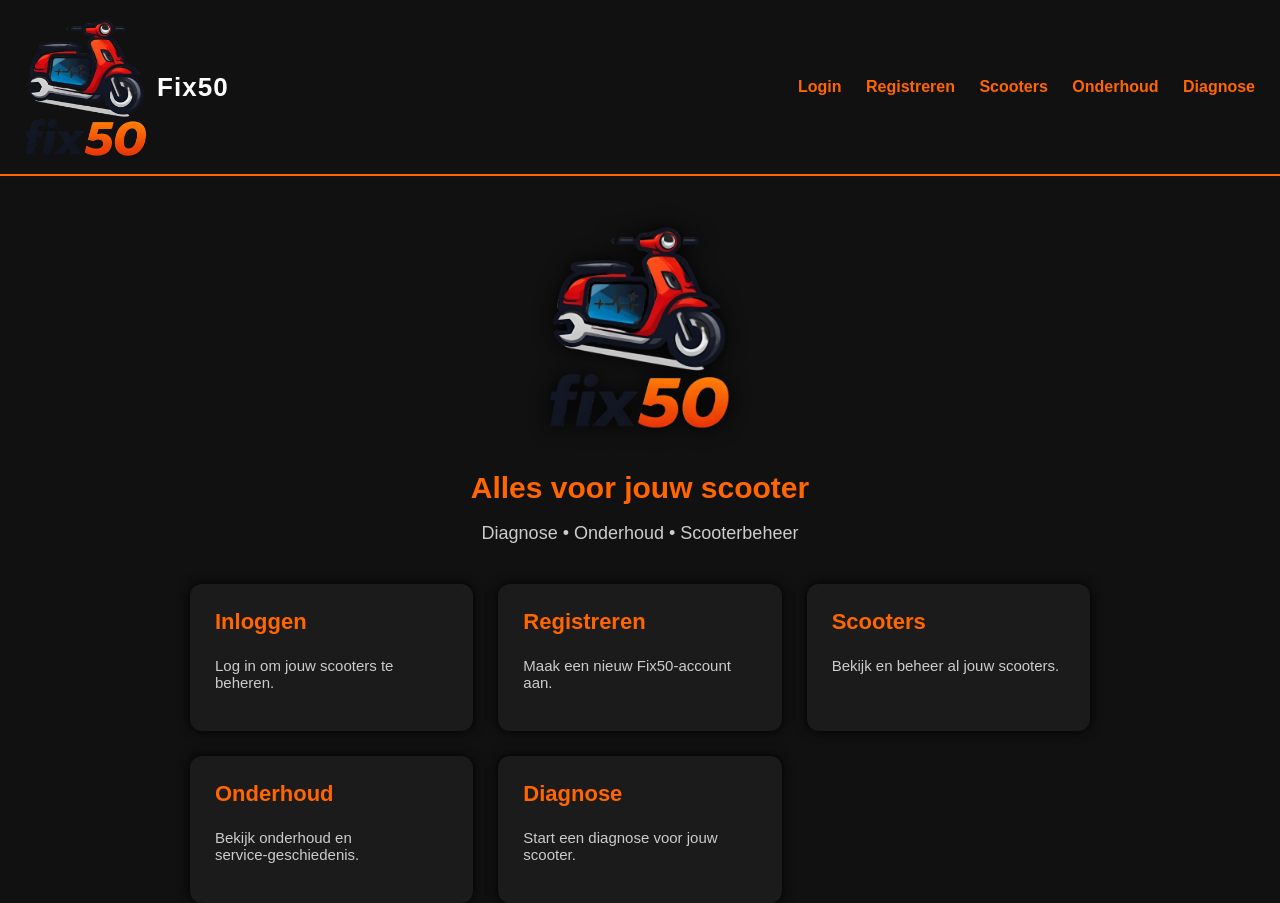
==== index.html @ af908d5d "Replace header with a new structured header" ====
<!DOCTYPE html>
<html lang="nl">
<head>
    <meta charset="UTF-8">
    <title>Fix50 – Home</title>
    <link rel="stylesheet" href="style.css">
</head>

<body>

<!-- NIEUWE STRAKKE HEADER -->
<header class="topbar">
    <a href="index.html" class="logo-container">
        <img src="logo.png" alt="Fix50 logo" class="logo">
        <span class="logo-text">Fix50</span>
    </a>

    <nav class="nav-links">
        <a href="login.html">Login</a>
        <a href="register.html">Registreren</a>
        <a href="scooter.html">Scooters</a>
        <a href="onderhoud.html">Onderhoud</a>
        <a href="diagnose.html">Diagnose</a>
    </nav>
</header>

<section class="home-center">

    <img src="logo.png" class="home-logo" alt="Fix50 Logo">

    <h2 class="home-title">Alles voor jouw scooter</h2>
    <p class="home-subtitle">Diagnose • Onderhoud • Scooterbeheer</p>

    <div class="home-grid">

        <div class="home-card" onclick="window.location.href='login.html'">
            <h3>Inloggen</h3>
            <p>Log in om jouw scooters te beheren.</p>
        </div>

        <div class="home-card" onclick="window.location.href='register.html'">
            <h3>Registreren</h3>
            <p>Maak een nieuw Fix50‑account aan.</p>
        </div>

        <div class="home-card" onclick="window.location.href='scooter.html'">
            <h3>Scooters</h3>
            <p>Bekijk en beheer al jouw scooters.</p>
        </div>

        <div class="home-card" onclick="window.location.href='onderhoud.html'">
            <h3>Onderhoud</h3>
            <p>Bekijk onderhoud en service‑geschiedenis.</p>
        </div>

        <div class="home-card" onclick="window.location.href='diagnose.html'">
            <h3>Diagnose</h3>
            <p>Start een diagnose voor jouw scooter.</p>
        </div>

    </div>

</section>

</body>
</html>
---- style.css ----
/* ------------------------------
   ALGEMENE STYLING
------------------------------ */

body {
    margin: 0;
    padding: 0;
    font-family: Arial, sans-serif;
    background: #111;
    color: white;
}


/* HEADER */
.topbar {
    display: flex;
    align-items: center;
    justify-content: space-between;
    background: #111;
    padding: 12px 25px;
    border-bottom: 2px solid #ff6600;
}

/* LOGO */
.logo-container {
    display: flex;
    align-items: center;
    gap: 10px;
    text-decoration: none;
}

.logo {
    height: 45px;
    width: auto;
    cursor: pointer;
}

.logo-text {
    font-size: 26px;
    font-weight: 700;
    color: white;
    letter-spacing: 1px;
}

/* NAVIGATIE */
.nav-links a {
    margin-left: 20px;
    color: #ff6600;
    font-weight: 600;
    text-decoration: none;
    transition: 0.2s;
}

.nav-links a:hover {
    color: white;
}

/* ------------------------------
   LOGIN / REGISTER
------------------------------ */

.form-container {
    width: 350px;
    margin: 80px auto;
    background: #1b1b1b;
    padding: 30px;
    border-radius: 10px;
    text-align: center;
    box-shadow: 0 0 10px #000;
}

.form-container h2 {
    margin-bottom: 20px;
    color: #ff6600;
}

.form-container input {
    width: 90%;
    padding: 12px;
    margin: 10px 0;
    border: none;
    border-radius: 6px;
    background: #333;
    color: white;
    font-size: 16px;
}

.form-container button {
    width: 95%;
    padding: 12px;
    margin-top: 10px;
    background: #ff6600;
    border: none;
    border-radius: 6px;
    color: white;
    font-size: 18px;
    cursor: pointer;
}

.form-container button:hover {
    background: #ff7f2a;
}

#message {
    margin-top: 15px;
    font-size: 16px;
    color: red;
}

/* ------------------------------
   ALGEMENE CARDS
------------------------------ */

.card {
    background: #1b1b1b;
    padding: 20px;
    margin: 15px auto;
    width: 90%;
    border-radius: 10px;
    box-shadow: 0 0 10px #000;
}

.card h3 {
    margin-top: 0;
    color: #ff6600;
}

/* ------------------------------
   PAGINA TITELS
------------------------------ */

.page-title {
    text-align: center;
    margin-top: 40px;
    font-size: 28px;
    color: #ff6600;
}

/* ------------------------------
   HOMEPAGE
------------------------------ */

.home-center {
    text-align: center;
    margin-top: 40px;
}

.home-logo {
    width: 180px;
    height: auto;
    margin-bottom: 20px;
    filter: drop-shadow(0 0 10px #000);
}

.home-title {
    font-size: 30px;
    color: #ff6600;
    margin: 10px 0 5px 0;
}

.home-subtitle {
    font-size: 18px;
    color: #ccc;
    margin-bottom: 40px;
}

.home-grid {
    display: grid;
    grid-template-columns: repeat(auto-fit, minmax(260px, 1fr));
    gap: 25px;
    width: 90%;
    max-width: 900px;
    margin: 0 auto;
}

.home-card {
    background: #1b1b1b;
    padding: 25px;
    border-radius: 12px;
    box-shadow: 0 0 12px #000;
    cursor: pointer;
    transition: 0.2s;
    text-align: left;
}

.home-card:hover {
    transform: translateY(-5px);
    background: #222;
}

.home-card h3 {
    margin-top: 0;
    color: #ff6600;
    font-size: 22px;
}

.home-card p {
    color: #ccc;
    font-size: 15px;
}

/* ------------------------------
   DIAGNOSE TITEL
------------------------------ */

.diag-title {
    text-align: center;
    font-size: 32px;
    margin-top: 40px;
    margin-bottom: 30px;
    color: #ff6600;
    text-shadow: 0 0 10px #000;
}

/* ------------------------------
   SYMPTOMEN GRID
------------------------------ */

.symptom-cards {
    width: 90%;
    max-width: 1100px;
    margin: 0 auto;
}

.symptom-grid {
    display: grid;
    grid-template-columns: repeat(auto-fit, minmax(260px, 1fr));
    gap: 25px;
    margin-bottom: 60px;
}

/* ------------------------------
   SYMPTOM KAARTEN
------------------------------ */

.symptom-card {
    background: #1b1b1b;
    padding: 25px;
    border-radius: 12px;
    box-shadow: 0 0 12px #000;
    cursor: pointer;
    transition: 0.2s;
}

.symptom-card:hover {
    transform: translateY(-5px);
    background: #222;
}

.symptom-card h3 {
    margin-top: 0;
    color: #ff6600;
    font-size: 22px;
}

.symptom-card p {
    color: #ccc;
    font-size: 15px;
}

/* ------------------------------
   DIAGNOSE WIZARD
------------------------------ */

#wizard {
    width: 90%;
    max-width: 700px;
    margin: 40px auto;
    background: #1b1b1b;
    padding: 25px;
    border-radius: 12px;
    box-shadow: 0 0 12px #000;
}

.hidden {
    display: none;
}

#wizard h2 {
    color: #ff6600;
    margin-top: 0;
}

#wizard button {
    width: 100%;
    padding: 12px;
    margin-top: 15px;
    background: #ff6600;
    border: none;
    border-radius: 6px;
    color: white;
    font-size: 18px;
    cursor: pointer;
}

#wizard button:hover {
    background: #ff7f2a;
}
.logo {
  height: 150px;      /* pas aan naar jouw logo-grootte */
  cursor: pointer;
}
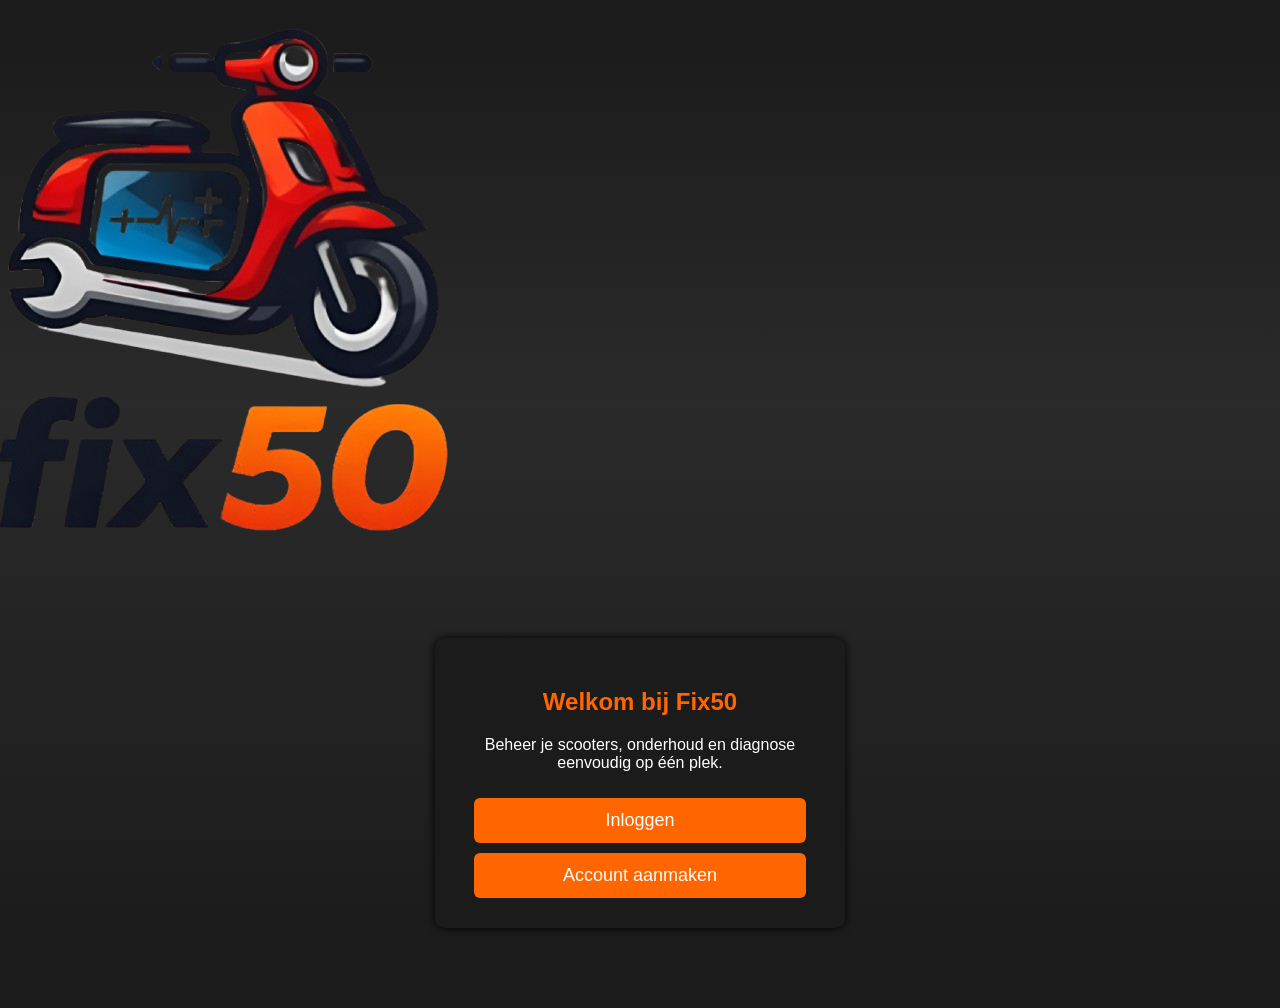
==== commit 619a4c40: "Update index.html" ====
--- a/index.html
+++ b/index.html
@@ -8,59 +8,18 @@
 
 <body>
 
-<!-- NIEUWE STRAKKE HEADER -->
-<header class="topbar">
-    <a href="index.html" class="logo-container">
-        <img src="logo.png" alt="Fix50 logo" class="logo">
-        <span class="logo-text">Fix50</span>
-    </a>
-
-    <nav class="nav-links">
-        <a href="login.html">Login</a>
-        <a href="register.html">Registreren</a>
-        <a href="scooter.html">Scooters</a>
-        <a href="onderhoud.html">Onderhoud</a>
-        <a href="diagnose.html">Diagnose</a>
-    </nav>
+<header>
+    <img src="logo.png" alt="Fix50 Logo">
 </header>
 
-<section class="home-center">
+<div class="form-container">
+    <h2>Welkom bij Fix50</h2>
 
-    <img src="logo.png" class="home-logo" alt="Fix50 Logo">
+    <p>Beheer je scooters, onderhoud en diagnose eenvoudig op één plek.</p>
 
-    <h2 class="home-title">Alles voor jouw scooter</h2>
-    <p class="home-subtitle">Diagnose • Onderhoud • Scooterbeheer</p>
-
-    <div class="home-grid">
-
-        <div class="home-card" onclick="window.location.href='login.html'">
-            <h3>Inloggen</h3>
-            <p>Log in om jouw scooters te beheren.</p>
-        </div>
-
-        <div class="home-card" onclick="window.location.href='register.html'">
-            <h3>Registreren</h3>
-            <p>Maak een nieuw Fix50‑account aan.</p>
-        </div>
-
-        <div class="home-card" onclick="window.location.href='scooter.html'">
-            <h3>Scooters</h3>
-            <p>Bekijk en beheer al jouw scooters.</p>
-        </div>
-
-        <div class="home-card" onclick="window.location.href='onderhoud.html'">
-            <h3>Onderhoud</h3>
-            <p>Bekijk onderhoud en service‑geschiedenis.</p>
-        </div>
-
-        <div class="home-card" onclick="window.location.href='diagnose.html'">
-            <h3>Diagnose</h3>
-            <p>Start een diagnose voor jouw scooter.</p>
-        </div>
-
-    </div>
-
-</section>
+    <button onclick="location.href='login.html'">Inloggen</button>
+    <button onclick="location.href='register.html'">Account aanmaken</button>
+</div>
 
 </body>
 </html>
--- a/style.css
+++ b/style.css
@@ -1,17 +1,27 @@
 /* ------------------------------
    ALGEMENE STYLING
 ------------------------------ */
-
 body {
     margin: 0;
     padding: 0;
     font-family: Arial, sans-serif;
-    background: #111;
-    color: white;
-}
-
-
-/* HEADER */
+
+    /* Nieuwe achtergrond */
+    background: linear-gradient(
+        180deg,
+        #1a1a1a 0%,
+        #2a2a2a 40%,
+        #1a1a1a 100%
+    );
+
+    color: white;
+}
+
+
+/* ------------------------------
+   HEADER
+------------------------------ */
+
 .topbar {
     display: flex;
     align-items: center;
@@ -21,7 +31,6 @@
     border-bottom: 2px solid #ff6600;
 }
 
-/* LOGO */
 .logo-container {
     display: flex;
     align-items: center;
@@ -30,7 +39,7 @@
 }
 
 .logo {
-    height: 45px;
+    height: 55px;      /* PERFECTE GROOTTE VOOR HEADER */
     width: auto;
     cursor: pointer;
 }
@@ -42,7 +51,6 @@
     letter-spacing: 1px;
 }
 
-/* NAVIGATIE */
 .nav-links a {
     margin-left: 20px;
     color: #ff6600;
@@ -54,6 +62,7 @@
 .nav-links a:hover {
     color: white;
 }
+
 
 /* ------------------------------
    LOGIN / REGISTER
@@ -107,6 +116,7 @@
     color: red;
 }
 
+
 /* ------------------------------
    ALGEMENE CARDS
 ------------------------------ */
@@ -125,6 +135,7 @@
     color: #ff6600;
 }
 
+
 /* ------------------------------
    PAGINA TITELS
 ------------------------------ */
@@ -136,6 +147,7 @@
     color: #ff6600;
 }
 
+
 /* ------------------------------
    HOMEPAGE
 ------------------------------ */
@@ -146,10 +158,15 @@
 }
 
 .home-logo {
-    width: 180px;
+    width: 220px;
     height: auto;
-    margin-bottom: 20px;
-    filter: drop-shadow(0 0 10px #000);
+    margin-bottom: 25px;
+
+    /* Premium glow + lichte boost */
+    filter:
+        drop-shadow(0 0 25px rgba(255, 102, 0, 0.35))
+        brightness(1.25)
+        contrast(1.1);
 }
 
 .home-title {
@@ -199,6 +216,7 @@
     font-size: 15px;
 }
 
+
 /* ------------------------------
    DIAGNOSE TITEL
 ------------------------------ */
@@ -211,6 +229,7 @@
     color: #ff6600;
     text-shadow: 0 0 10px #000;
 }
+
 
 /* ------------------------------
    SYMPTOMEN GRID
@@ -229,6 +248,7 @@
     margin-bottom: 60px;
 }
 
+
 /* ------------------------------
    SYMPTOM KAARTEN
 ------------------------------ */
@@ -257,6 +277,7 @@
     color: #ccc;
     font-size: 15px;
 }
+
 
 /* ------------------------------
    DIAGNOSE WIZARD
@@ -294,9 +315,19 @@
 }
 
 #wizard button:hover {
+
+.home-center {
+    text-align: center;
+    margin-top: 60px;
+    padding: 40px 0;
+    background: radial-gradient(circle at center, #222 0%, #111 70%);
+    border-radius: 20px;
+    width: 90%;
+    max-width: 900px;
+    margin-left: auto;
+    margin-right: auto;
+    box-shadow: 0 0 40px rgba(0,0,0,0.6);
+}
+
     background: #ff7f2a;
 }
-.logo {
-  height: 150px;      /* pas aan naar jouw logo-grootte */
-  cursor: pointer;
-}
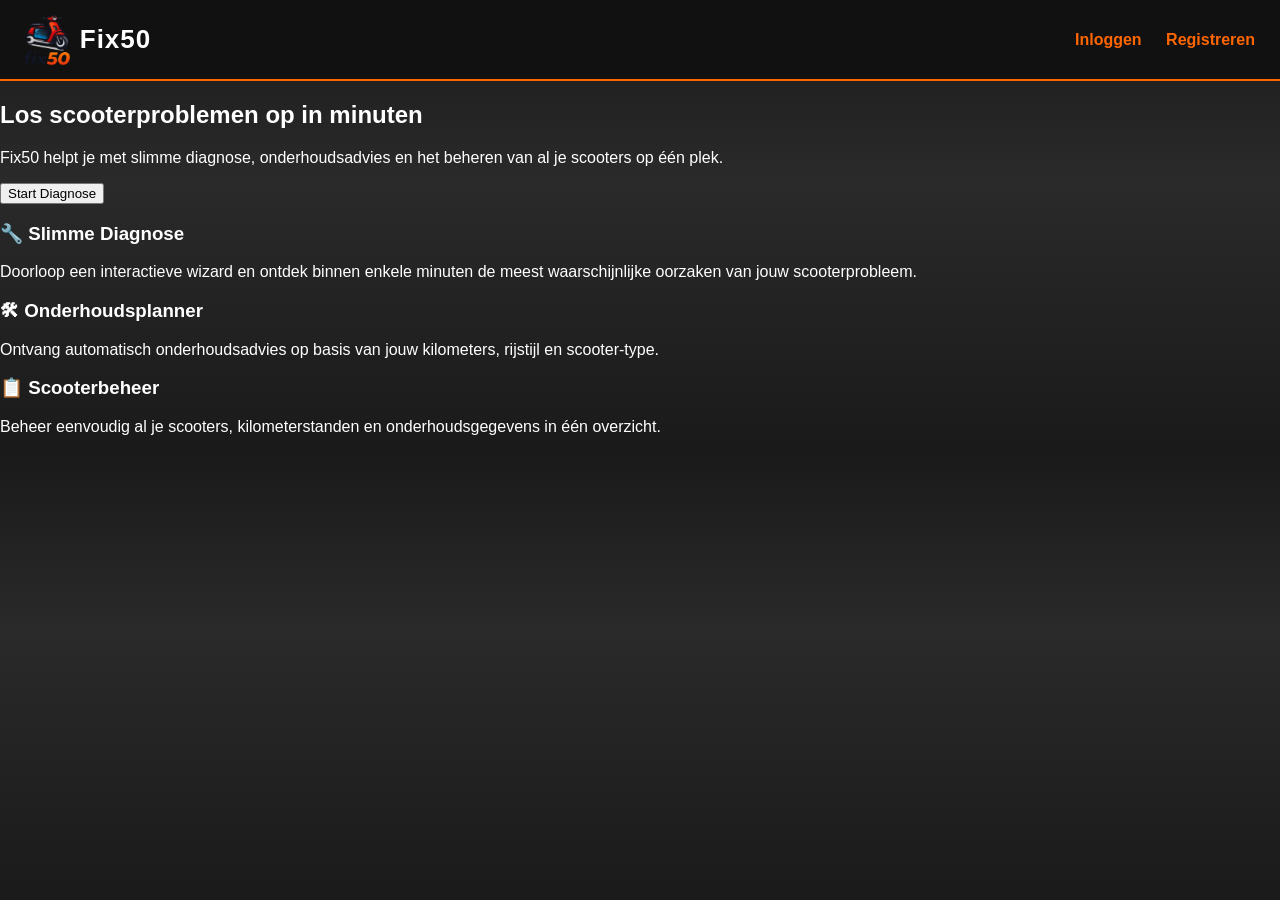
==== commit 43b29d04: "Update index.html" ====
--- a/index.html
+++ b/index.html
@@ -2,24 +2,50 @@
 <html lang="nl">
 <head>
     <meta charset="UTF-8">
-    <title>Fix50 – Home</title>
+    <title>Fix50 – Slimme Scooterhulp</title>
     <link rel="stylesheet" href="style.css">
+    <link rel="stylesheet" href="index.css">
 </head>
 
 <body>
 
-<header>
-    <img src="logo.png" alt="Fix50 Logo">
+<header class="topbar">
+    <a href="index.html" class="logo-container">
+        <img src="logo.png" alt="Fix50 logo" class="logo">
+        <span class="logo-text">Fix50</span>
+    </a>
+
+    <nav class="nav-links">
+        <a href="login.html">Inloggen</a>
+        <a href="register.html">Registreren</a>
+    </nav>
 </header>
 
-<div class="form-container">
-    <h2>Welkom bij Fix50</h2>
+<section class="hero">
+    <h1>Los scooterproblemen op in minuten</h1>
+    <p>Fix50 helpt je met slimme diagnose, onderhoudsadvies en het beheren van al je scooters op één plek.</p>
 
-    <p>Beheer je scooters, onderhoud en diagnose eenvoudig op één plek.</p>
+    <button class="cta-btn" onclick="location.href='diagnose.html'">
+        Start Diagnose
+    </button>
+</section>
 
-    <button onclick="location.href='login.html'">Inloggen</button>
-    <button onclick="location.href='register.html'">Account aanmaken</button>
-</div>
+<section class="features">
+    <div class="feature-card">
+        <h3>🔧 Slimme Diagnose</h3>
+        <p>Doorloop een interactieve wizard en ontdek binnen enkele minuten de meest waarschijnlijke oorzaken van jouw scooterprobleem.</p>
+    </div>
+
+    <div class="feature-card">
+        <h3>🛠 Onderhoudsplanner</h3>
+        <p>Ontvang automatisch onderhoudsadvies op basis van jouw kilometers, rijstijl en scooter‑type.</p>
+    </div>
+
+    <div class="feature-card">
+        <h3>📋 Scooterbeheer</h3>
+        <p>Beheer eenvoudig al je scooters, kilometerstanden en onderhoudsgegevens in één overzicht.</p>
+    </div>
+</section>
 
 </body>
 </html>
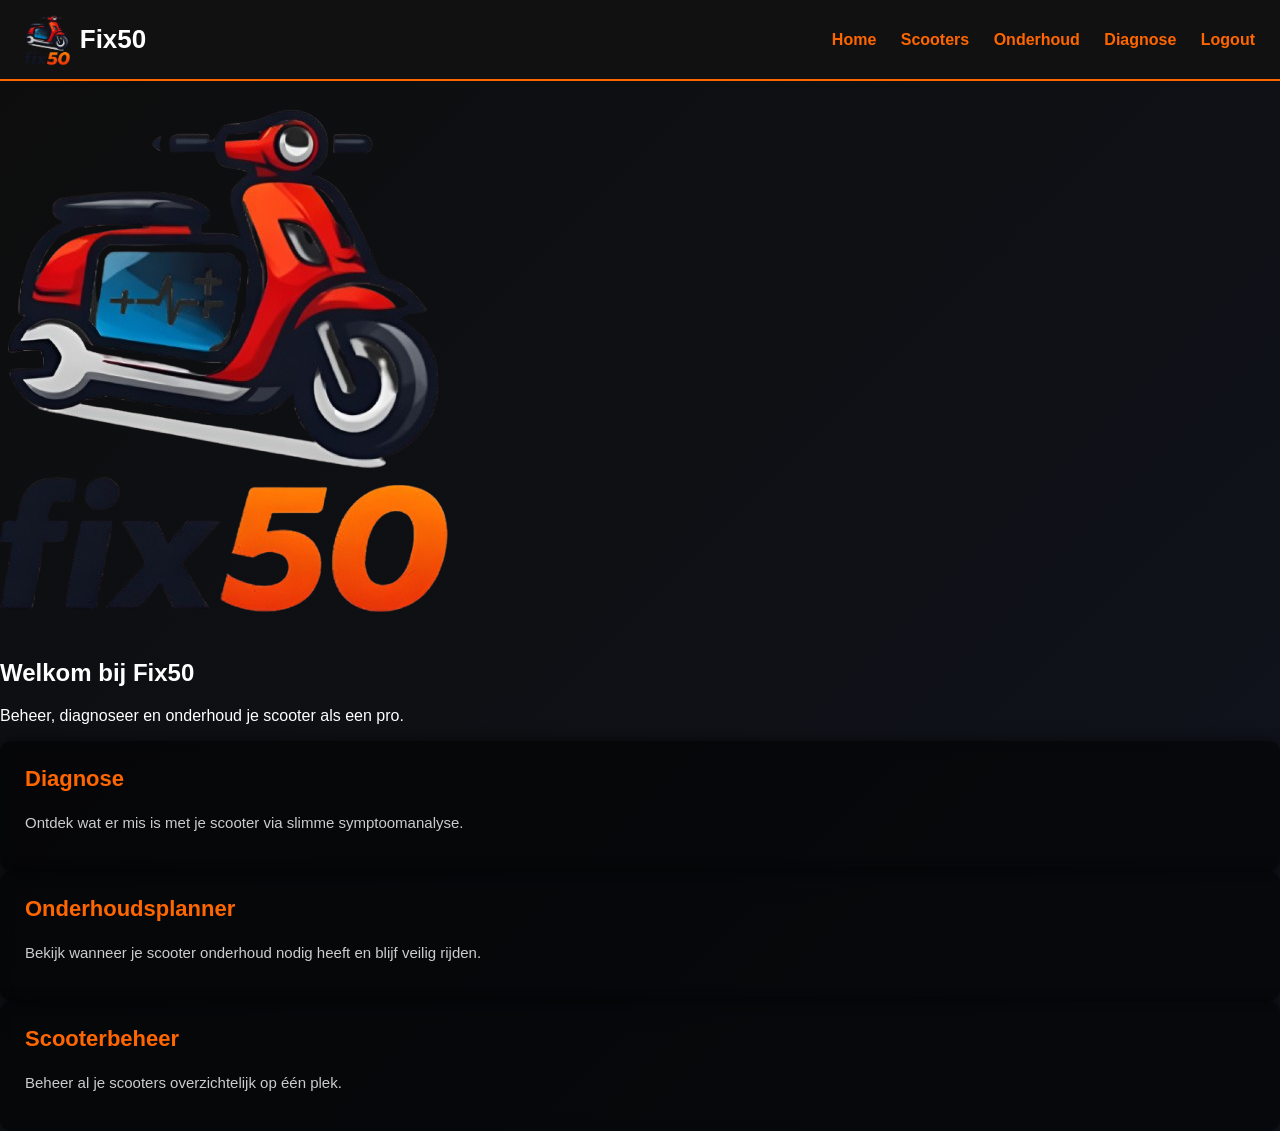
==== commit 3d2f4776: "Update index.html" ====
--- a/index.html
+++ b/index.html
@@ -2,50 +2,114 @@
 <html lang="nl">
 <head>
     <meta charset="UTF-8">
-    <title>Fix50 – Slimme Scooterhulp</title>
+    <title>Fix50 – Home</title>
     <link rel="stylesheet" href="style.css">
-    <link rel="stylesheet" href="index.css">
+
+    <!-- Alleen voor index: rustige animated background -->
+    <style>
+        body {
+            background: linear-gradient(
+                135deg,
+                #0d0d0d,
+                #111827,
+                #1a1a1a,
+                #ff6600
+            );
+            background-size: 500% 500%;
+            animation: fix50SlowGradient 35s ease-in-out infinite;
+        }
+
+        @keyframes fix50SlowGradient {
+            0% { background-position: 0% 50%; }
+            50% { background-position: 100% 50%; }
+            100% { background-position: 0% 50%; }
+        }
+
+        /* Glow animatie */
+        @keyframes cardGlow {
+            0% { box-shadow: 0 0 10px rgba(255,102,0,0.2); }
+            50% { box-shadow: 0 0 25px rgba(255,102,0,0.45); }
+            100% { box-shadow: 0 0 10px rgba(255,102,0,0.2); }
+        }
+
+        /* Klikbare home-cards */
+        .home-card {
+            display: block;
+            background: rgba(0,0,0,0.55);
+            padding: 25px;
+            border-radius: 12px;
+            text-decoration: none;
+            color: white;
+            transition: 0.25s;
+            backdrop-filter: blur(6px);
+        }
+
+        .home-card:hover {
+            transform: translateY(-6px) scale(1.03);
+            background: rgba(255,102,0,0.18);
+            animation: cardGlow 2.5s infinite ease-in-out;
+        }
+
+        .home-card h3 {
+            margin-top: 0;
+            color: #ff6600;
+            font-size: 22px;
+        }
+
+        .home-card p {
+            color: #ccc;
+            font-size: 15px;
+        }
+    </style>
 </head>
 
 <body>
 
-<header class="topbar">
-    <a href="index.html" class="logo-container">
-        <img src="logo.png" alt="Fix50 logo" class="logo">
-        <span class="logo-text">Fix50</span>
-    </a>
+    <!-- TOPBAR -->
+    <header class="topbar">
+        <a href="index.html" class="logo-container">
+            <img src="logo.png" class="logo">
+            <span class="logo-text">Fix50</span>
+        </a>
 
-    <nav class="nav-links">
-        <a href="login.html">Inloggen</a>
-        <a href="register.html">Registreren</a>
-    </nav>
-</header>
+        <nav class="nav-links">
+            <a class="active" href="index.html">Home</a>
+            <a href="scooter.html">Scooters</a>
+            <a href="onderhoud.html">Onderhoud</a>
+            <a href="diagnose.html">Diagnose</a>
+            <a href="login.html" onclick="localStorage.removeItem('token')">Logout</a>
+        </nav>
+    </header>
 
-<section class="hero">
-    <h1>Los scooterproblemen op in minuten</h1>
-    <p>Fix50 helpt je met slimme diagnose, onderhoudsadvies en het beheren van al je scooters op één plek.</p>
+    <!-- HERO SECTION -->
+    <section class="home-center">
+        <img src="logo.png" class="home-logo">
+        <h1 class="home-title">Welkom bij Fix50</h1>
+        <p class="home-subtitle">Beheer, diagnoseer en onderhoud je scooter als een pro.</p>
+    </section>
 
-    <button class="cta-btn" onclick="location.href='diagnose.html'">
-        Start Diagnose
-    </button>
-</section>
+    <!-- GRID MET KAARTEN -->
+    <div class="home-grid">
 
-<section class="features">
-    <div class="feature-card">
-        <h3>🔧 Slimme Diagnose</h3>
-        <p>Doorloop een interactieve wizard en ontdek binnen enkele minuten de meest waarschijnlijke oorzaken van jouw scooterprobleem.</p>
+        <!-- Diagnose -->
+        <a href="diagnose.html" class="home-card">
+            <h3>Diagnose</h3>
+            <p>Ontdek wat er mis is met je scooter via slimme symptoomanalyse.</p>
+        </a>
+
+        <!-- Onderhoudsplanner -->
+        <a href="onderhoud.html" class="home-card">
+            <h3>Onderhoudsplanner</h3>
+            <p>Bekijk wanneer je scooter onderhoud nodig heeft en blijf veilig rijden.</p>
+        </a>
+
+        <!-- Scooterbeheer -->
+        <a href="scooter.html" class="home-card">
+            <h3>Scooterbeheer</h3>
+            <p>Beheer al je scooters overzichtelijk op één plek.</p>
+        </a>
+
     </div>
-
-    <div class="feature-card">
-        <h3>🛠 Onderhoudsplanner</h3>
-        <p>Ontvang automatisch onderhoudsadvies op basis van jouw kilometers, rijstijl en scooter‑type.</p>
-    </div>
-
-    <div class="feature-card">
-        <h3>📋 Scooterbeheer</h3>
-        <p>Beheer eenvoudig al je scooters, kilometerstanden en onderhoudsgegevens in één overzicht.</p>
-    </div>
-</section>
 
 </body>
 </html>
--- a/style.css
+++ b/style.css
@@ -1,26 +1,35 @@
-/* ------------------------------
-   ALGEMENE STYLING
------------------------------- */
+/* =========================================
+   GLOBAL + EXTREME SLOW ANIMATED BACKGROUND
+========================================= */
+
 body {
     margin: 0;
     padding: 0;
     font-family: Arial, sans-serif;
-
-    /* Nieuwe achtergrond */
+    color: white;
+
+    /* Rustige premium gradient */
     background: linear-gradient(
-        180deg,
-        #1a1a1a 0%,
-        #2a2a2a 40%,
-        #1a1a1a 100%
+        135deg,
+        #0d0d0d,
+        #111827,
+        #1a1a1a,
+        #ff6600
     );
-
-    color: white;
-}
-
-
-/* ------------------------------
-   HEADER
------------------------------- */
+    background-size: 500% 500%;
+    animation: fix50SlowGradient 35s ease-in-out infinite;
+}
+
+@keyframes fix50SlowGradient {
+    0% { background-position: 0% 50%; }
+    50% { background-position: 100% 50%; }
+    100% { background-position: 0% 50%; }
+}
+
+
+/* =========================================
+   TOPBAR (NIET MEE-ANIMEREN)
+========================================= */
 
 .topbar {
     display: flex;
@@ -39,16 +48,14 @@
 }
 
 .logo {
-    height: 55px;      /* PERFECTE GROOTTE VOOR HEADER */
+    height: 55px;
     width: auto;
-    cursor: pointer;
 }
 
 .logo-text {
     font-size: 26px;
     font-weight: 700;
     color: white;
-    letter-spacing: 1px;
 }
 
 .nav-links a {
@@ -64,18 +71,47 @@
 }
 
 
-/* ------------------------------
+/* =========================================
+   PAGE CONTAINER
+========================================= */
+
+.page-container {
+    max-width: 900px;
+    margin: 40px auto;
+    padding: 0 15px;
+
+    /* BELANGRIJK: transparant zodat achtergrond zichtbaar blijft */
+    background: transparent;
+}
+
+
+/* =========================================
+   TITLES
+========================================= */
+
+.title,
+.page-title {
+    text-align: center;
+    font-size: 30px;
+    font-weight: 800;
+    color: #ff6600;
+    margin-bottom: 25px;
+}
+
+
+/* =========================================
    LOGIN / REGISTER
------------------------------- */
+========================================= */
 
 .form-container {
     width: 350px;
     margin: 80px auto;
-    background: #1b1b1b;
+    background: rgba(0,0,0,0.55);
     padding: 30px;
-    border-radius: 10px;
+    border-radius: 12px;
     text-align: center;
-    box-shadow: 0 0 10px #000;
+    box-shadow: 0 0 20px rgba(0,0,0,0.6);
+    backdrop-filter: blur(6px);
 }
 
 .form-container h2 {
@@ -89,7 +125,7 @@
     margin: 10px 0;
     border: none;
     border-radius: 6px;
-    background: #333;
+    background: #222;
     color: white;
     font-size: 16px;
 }
@@ -117,217 +153,176 @@
 }
 
 
-/* ------------------------------
-   ALGEMENE CARDS
------------------------------- */
-
-.card {
-    background: #1b1b1b;
+/* =========================================
+   GENERAL CARDS (HOME, ONDERHOUD, DIAGNOSE)
+========================================= */
+
+.card,
+.home-card,
+.symptom-card {
+    background: rgba(0,0,0,0.55);
     padding: 20px;
-    margin: 15px auto;
-    width: 90%;
-    border-radius: 10px;
-    box-shadow: 0 0 10px #000;
-}
-
-.card h3 {
-    margin-top: 0;
-    color: #ff6600;
-}
-
-
-/* ------------------------------
-   PAGINA TITELS
------------------------------- */
-
-.page-title {
-    text-align: center;
-    margin-top: 40px;
-    font-size: 28px;
-    color: #ff6600;
-}
-
-
-/* ------------------------------
-   HOMEPAGE
------------------------------- */
-
-.home-center {
-    text-align: center;
-    margin-top: 40px;
-}
-
-.home-logo {
-    width: 220px;
-    height: auto;
-    margin-bottom: 25px;
-
-    /* Premium glow + lichte boost */
-    filter:
-        drop-shadow(0 0 25px rgba(255, 102, 0, 0.35))
-        brightness(1.25)
-        contrast(1.1);
-}
-
-.home-title {
-    font-size: 30px;
-    color: #ff6600;
-    margin: 10px 0 5px 0;
-}
-
-.home-subtitle {
-    font-size: 18px;
-    color: #ccc;
-    margin-bottom: 40px;
-}
-
-.home-grid {
-    display: grid;
-    grid-template-columns: repeat(auto-fit, minmax(260px, 1fr));
-    gap: 25px;
-    width: 90%;
-    max-width: 900px;
-    margin: 0 auto;
-}
-
-.home-card {
-    background: #1b1b1b;
-    padding: 25px;
     border-radius: 12px;
-    box-shadow: 0 0 12px #000;
-    cursor: pointer;
+    box-shadow: 0 0 12px rgba(0,0,0,0.6);
+    backdrop-filter: blur(6px);
     transition: 0.2s;
-    text-align: left;
-}
-
-.home-card:hover {
-    transform: translateY(-5px);
-    background: #222;
-}
-
-.home-card h3 {
-    margin-top: 0;
-    color: #ff6600;
-    font-size: 22px;
-}
-
-.home-card p {
-    color: #ccc;
-    font-size: 15px;
-}
-
-
-/* ------------------------------
-   DIAGNOSE TITEL
------------------------------- */
-
-.diag-title {
-    text-align: center;
-    font-size: 32px;
-    margin-top: 40px;
-    margin-bottom: 30px;
-    color: #ff6600;
-    text-shadow: 0 0 10px #000;
-}
-
-
-/* ------------------------------
-   SYMPTOMEN GRID
------------------------------- */
-
-.symptom-cards {
-    width: 90%;
-    max-width: 1100px;
-    margin: 0 auto;
-}
-
-.symptom-grid {
-    display: grid;
-    grid-template-columns: repeat(auto-fit, minmax(260px, 1fr));
-    gap: 25px;
-    margin-bottom: 60px;
-}
-
-
-/* ------------------------------
-   SYMPTOM KAARTEN
------------------------------- */
-
-.symptom-card {
-    background: #1b1b1b;
-    padding: 25px;
-    border-radius: 12px;
-    box-shadow: 0 0 12px #000;
-    cursor: pointer;
-    transition: 0.2s;
-}
-
-.symptom-card:hover {
-    transform: translateY(-5px);
-    background: #222;
-}
-
+}
+
+.card h3,
+.home-card h3,
 .symptom-card h3 {
     margin-top: 0;
     color: #ff6600;
-    font-size: 22px;
-}
-
-.symptom-card p {
-    color: #ccc;
+}
+
+.home-card:hover,
+.symptom-card:hover {
+    transform: translateY(-5px);
+    background: rgba(255,102,0,0.2);
+}
+
+
+/* =========================================
+   SCOOTER FORM (compact)
+========================================= */
+
+.form-card {
+    background: rgba(0,0,0,0.55);
+    border: 2px solid #ff6600;
+    padding: 14px;
+    border-radius: 10px;
+    max-width: 330px;
+    margin: 0 auto 25px;
+    backdrop-filter: blur(6px);
+}
+
+.form-card input,
+.form-card select {
+    width: 100%;
+    padding: 8px;
+    margin-bottom: 8px;
+    border-radius: 6px;
+    border: none;
+    background: #222;
+    color: white;
+    font-size: 14px;
+}
+
+.form-card button {
+    width: 100%;
+    background: #ff6600;
+    padding: 10px;
+    border: none;
+    border-radius: 8px;
     font-size: 15px;
-}
-
-
-/* ------------------------------
-   DIAGNOSE WIZARD
------------------------------- */
-
-#wizard {
-    width: 90%;
-    max-width: 700px;
-    margin: 40px auto;
-    background: #1b1b1b;
-    padding: 25px;
-    border-radius: 12px;
-    box-shadow: 0 0 12px #000;
+    cursor: pointer;
+}
+
+.form-card button:hover {
+    background: #ff7f2a;
+}
+
+
+/* =========================================
+   SCOOTER GRID + CARDS
+========================================= */
+
+.scooter-grid {
+    display: grid;
+    grid-template-columns: repeat(auto-fill, minmax(230px, 1fr));
+    gap: 18px;
+}
+
+.scooter-card {
+    background: rgba(0,0,0,0.55);
+    border: 2px solid #ff6600;
+    padding: 15px;
+    border-radius: 10px;
+    transition: 0.2s;
+    backdrop-filter: blur(6px);
+}
+
+.scooter-card:hover {
+    transform: scale(1.03);
+    background: #ff6600;
+    color: black;
+}
+
+.card-buttons {
+    display: flex;
+    justify-content: space-between;
+    margin-top: 12px;
+}
+
+.card-buttons button {
+    flex: 1;
+    margin: 0 4px;
+    padding: 8px;
+    border: none;
+    border-radius: 6px;
+    cursor: pointer;
+}
+
+.edit-btn {
+    background: #ffaa00;
+}
+
+.delete-btn {
+    background: #ff3300;
+    color: white;
+}
+
+
+/* =========================================
+   POPUP
+========================================= */
+
+.popup {
+    position: fixed;
+    top: 0;
+    left: 0;
+    width: 100%;
+    height: 100%;
+    background: rgba(0,0,0,0.75);
+    display: flex;
+    justify-content: center;
+    align-items: center;
+}
+
+.popup-content {
+    background: rgba(0,0,0,0.75);
+    padding: 20px;
+    border-radius: 10px;
+    border: 2px solid #ff6600;
+    width: 320px;
+    backdrop-filter: blur(8px);
+}
+
+.popup-content input,
+.popup-content select {
+    width: 100%;
+    padding: 10px;
+    margin-bottom: 10px;
+    border-radius: 6px;
+    border: none;
+    background: #222;
+    color: white;
+}
+
+.popup-content button {
+    width: 100%;
+    padding: 10px;
+    margin-top: 8px;
+    border-radius: 6px;
+    border: none;
+    cursor: pointer;
+}
+
+.danger {
+    background: #ff3300;
+    color: white;
 }
 
 .hidden {
     display: none;
 }
-
-#wizard h2 {
-    color: #ff6600;
-    margin-top: 0;
-}
-
-#wizard button {
-    width: 100%;
-    padding: 12px;
-    margin-top: 15px;
-    background: #ff6600;
-    border: none;
-    border-radius: 6px;
-    color: white;
-    font-size: 18px;
-    cursor: pointer;
-}
-
-#wizard button:hover {
-
-.home-center {
-    text-align: center;
-    margin-top: 60px;
-    padding: 40px 0;
-    background: radial-gradient(circle at center, #222 0%, #111 70%);
-    border-radius: 20px;
-    width: 90%;
-    max-width: 900px;
-    margin-left: auto;
-    margin-right: auto;
-    box-shadow: 0 0 40px rgba(0,0,0,0.6);
-}
-
-    background: #ff7f2a;
-}
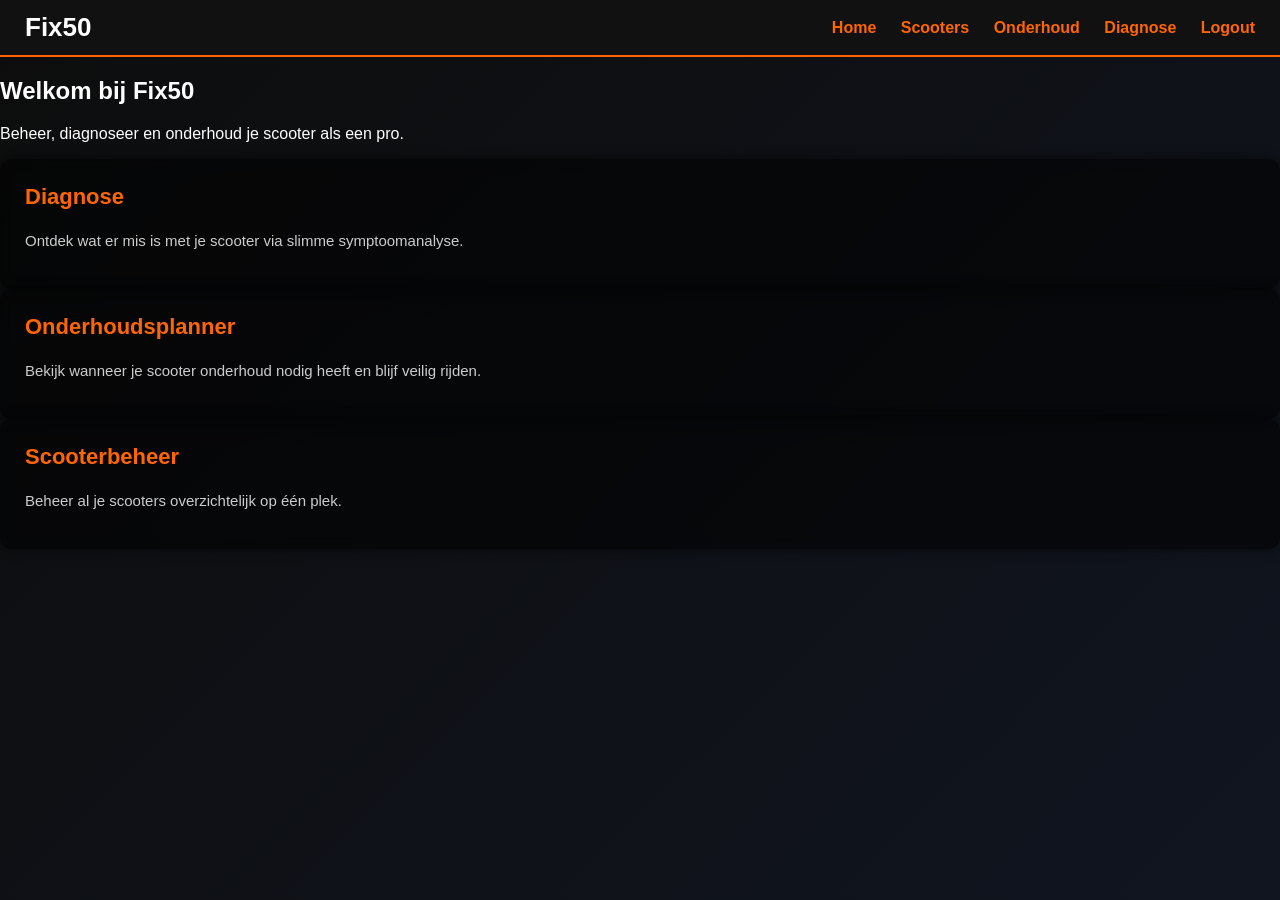
==== commit 22e54576: "Update index.html" ====
--- a/index.html
+++ b/index.html
@@ -67,10 +67,7 @@
 
     <!-- TOPBAR -->
     <header class="topbar">
-        <a href="index.html" class="logo-container">
-            <img src="logo.png" class="logo">
-            <span class="logo-text">Fix50</span>
-        </a>
+        <span class="logo-text">Fix50</span>
 
         <nav class="nav-links">
             <a class="active" href="index.html">Home</a>
@@ -83,7 +80,6 @@
 
     <!-- HERO SECTION -->
     <section class="home-center">
-        <img src="logo.png" class="home-logo">
         <h1 class="home-title">Welkom bij Fix50</h1>
         <p class="home-subtitle">Beheer, diagnoseer en onderhoud je scooter als een pro.</p>
     </section>
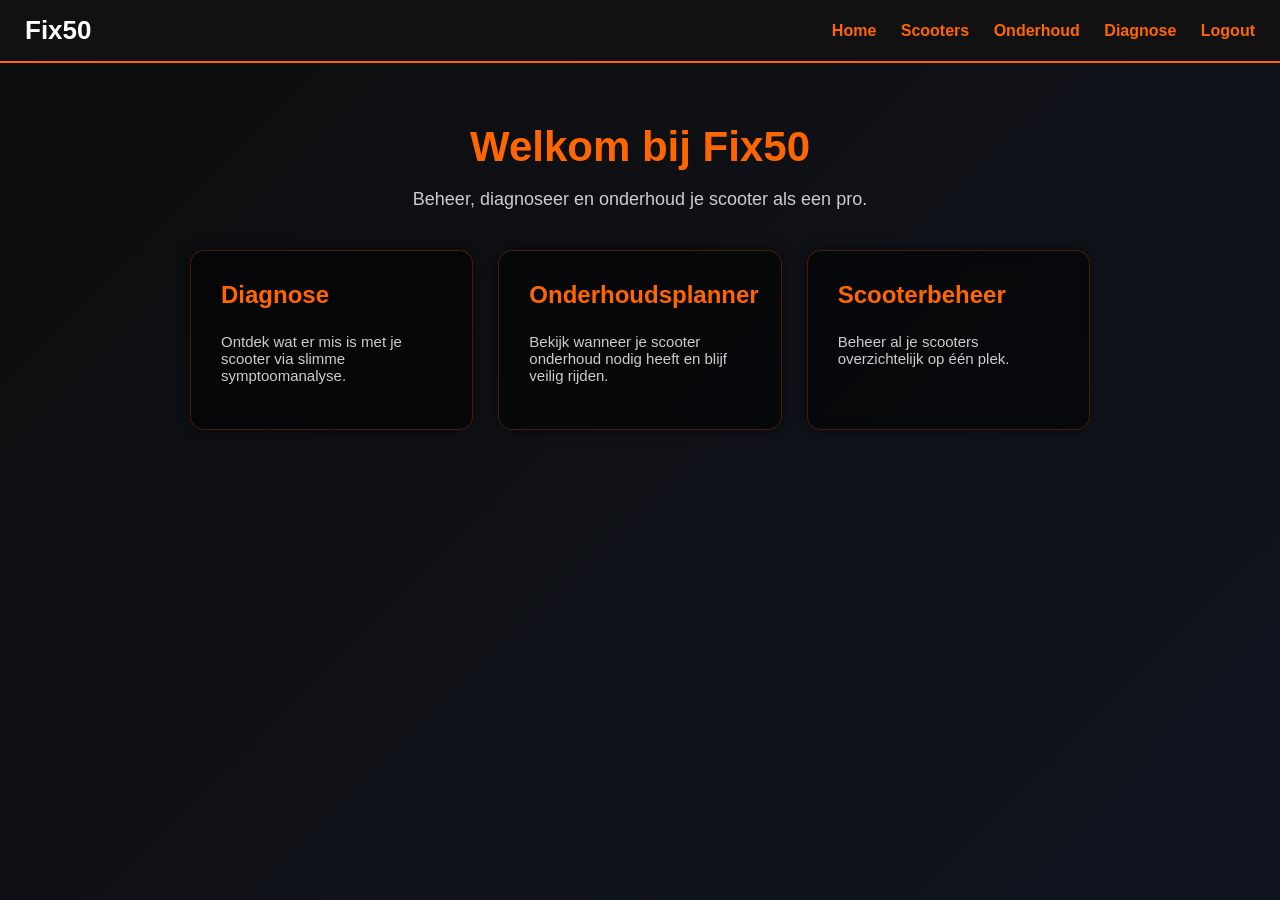
==== commit 95441079: "Update index.html" ====
--- a/index.html
+++ b/index.html
@@ -5,60 +5,109 @@
     <title>Fix50 – Home</title>
     <link rel="stylesheet" href="style.css">
 
-    <!-- Alleen voor index: rustige animated background -->
     <style>
+        /* Rustige achtergrond */
         body {
-            background: linear-gradient(
-                135deg,
-                #0d0d0d,
-                #111827,
-                #1a1a1a,
-                #ff6600
-            );
+            background: linear-gradient(135deg, #0d0d0d, #111827, #1a1a1a, #ff6600);
             background-size: 500% 500%;
-            animation: fix50SlowGradient 35s ease-in-out infinite;
+            animation: bgMove 35s ease-in-out infinite;
+            margin: 0;
+            padding: 0;
+            color: white;
+            font-family: Arial, sans-serif;
         }
 
-        @keyframes fix50SlowGradient {
+        @keyframes bgMove {
             0% { background-position: 0% 50%; }
             50% { background-position: 100% 50%; }
             100% { background-position: 0% 50%; }
         }
 
-        /* Glow animatie */
-        @keyframes cardGlow {
-            0% { box-shadow: 0 0 10px rgba(255,102,0,0.2); }
-            50% { box-shadow: 0 0 25px rgba(255,102,0,0.45); }
-            100% { box-shadow: 0 0 10px rgba(255,102,0,0.2); }
+        /* Hero sectie */
+        .hero {
+            text-align: center;
+            margin-top: 60px;
+            margin-bottom: 40px;
         }
 
-        /* Klikbare home-cards */
+        .hero h1 {
+            font-size: 42px;
+            font-weight: 800;
+            color: #ff6600;
+            margin-bottom: 10px;
+        }
+
+        .hero p {
+            font-size: 18px;
+            color: #ccc;
+        }
+
+        /* Grid */
+        .home-grid {
+            display: grid;
+            grid-template-columns: repeat(auto-fit, minmax(260px, 1fr));
+            gap: 25px;
+            width: 90%;
+            max-width: 900px;
+            margin: 0 auto 80px;
+        }
+
+        /* Kaarten */
         .home-card {
             display: block;
             background: rgba(0,0,0,0.55);
-            padding: 25px;
-            border-radius: 12px;
+            padding: 30px;
+            border-radius: 14px;
             text-decoration: none;
             color: white;
             transition: 0.25s;
             backdrop-filter: blur(6px);
+            border: 1px solid rgba(255,102,0,0.25);
         }
 
         .home-card:hover {
             transform: translateY(-6px) scale(1.03);
             background: rgba(255,102,0,0.18);
-            animation: cardGlow 2.5s infinite ease-in-out;
+            box-shadow: 0 0 25px rgba(255,102,0,0.45);
         }
 
         .home-card h3 {
             margin-top: 0;
+            font-size: 24px;
             color: #ff6600;
-            font-size: 22px;
         }
 
         .home-card p {
             color: #ccc;
             font-size: 15px;
+        }
+
+        /* Topbar */
+        .topbar {
+            display: flex;
+            justify-content: space-between;
+            align-items: center;
+            background: #111;
+            padding: 15px 25px;
+            border-bottom: 2px solid #ff6600;
+        }
+
+        .logo-text {
+            font-size: 26px;
+            font-weight: 700;
+            color: white;
+        }
+
+        .nav-links a {
+            margin-left: 20px;
+            color: #ff6600;
+            font-weight: 600;
+            text-decoration: none;
+            transition: 0.2s;
+        }
+
+        .nav-links a:hover {
+            color: white;
         }
     </style>
 </head>
@@ -78,28 +127,25 @@
         </nav>
     </header>
 
-    <!-- HERO SECTION -->
-    <section class="home-center">
-        <h1 class="home-title">Welkom bij Fix50</h1>
-        <p class="home-subtitle">Beheer, diagnoseer en onderhoud je scooter als een pro.</p>
+    <!-- HERO -->
+    <section class="hero">
+        <h1>Welkom bij Fix50</h1>
+        <p>Beheer, diagnoseer en onderhoud je scooter als een pro.</p>
     </section>
 
-    <!-- GRID MET KAARTEN -->
+    <!-- GRID -->
     <div class="home-grid">
 
-        <!-- Diagnose -->
         <a href="diagnose.html" class="home-card">
             <h3>Diagnose</h3>
             <p>Ontdek wat er mis is met je scooter via slimme symptoomanalyse.</p>
         </a>
 
-        <!-- Onderhoudsplanner -->
         <a href="onderhoud.html" class="home-card">
             <h3>Onderhoudsplanner</h3>
             <p>Bekijk wanneer je scooter onderhoud nodig heeft en blijf veilig rijden.</p>
         </a>
 
-        <!-- Scooterbeheer -->
         <a href="scooter.html" class="home-card">
             <h3>Scooterbeheer</h3>
             <p>Beheer al je scooters overzichtelijk op één plek.</p>
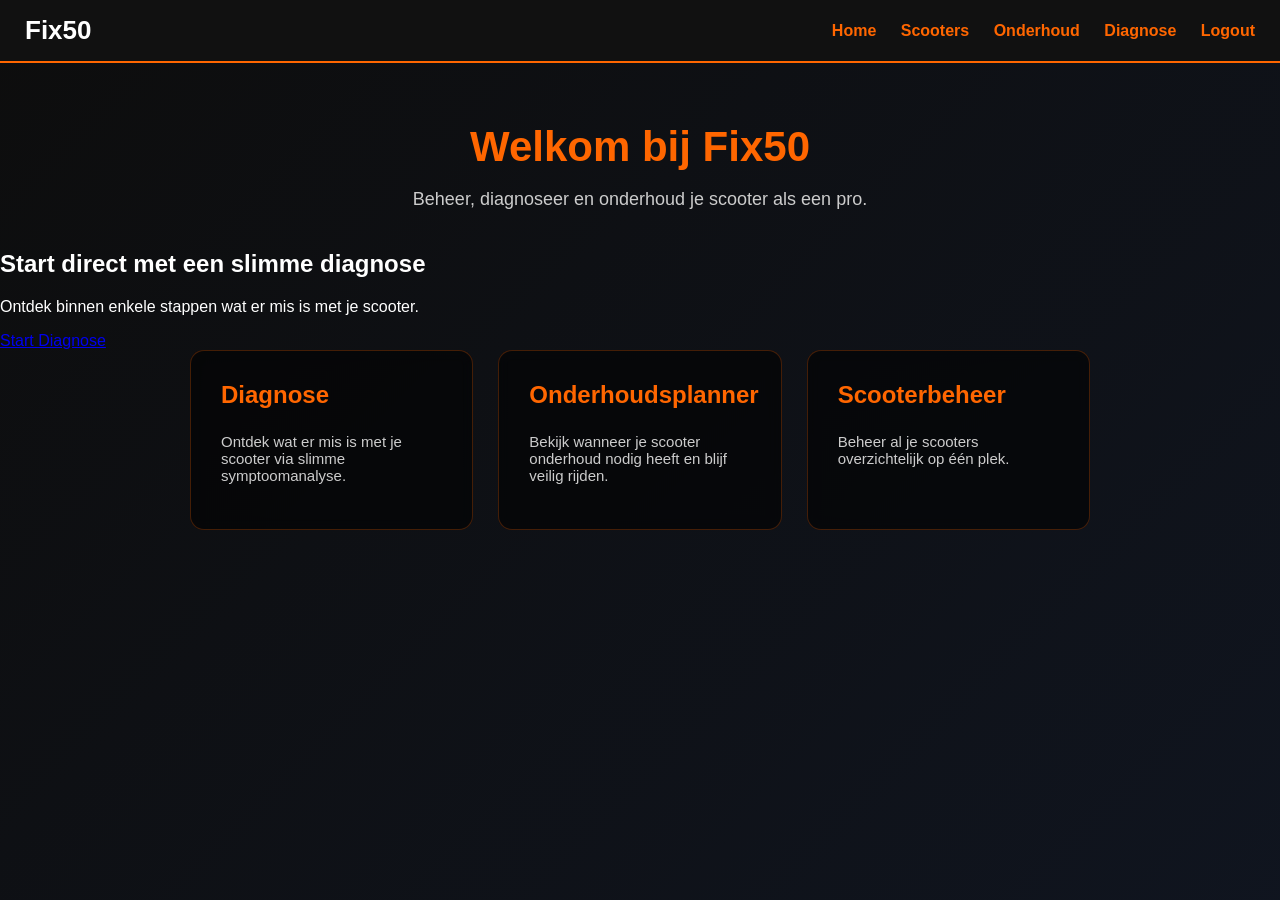
==== commit 05114da4: "Update index.html" ====
--- a/index.html
+++ b/index.html
@@ -4,115 +4,9 @@
     <meta charset="UTF-8">
     <title>Fix50 – Home</title>
     <link rel="stylesheet" href="style.css">
-
-    <style>
-        /* Rustige achtergrond */
-        body {
-            background: linear-gradient(135deg, #0d0d0d, #111827, #1a1a1a, #ff6600);
-            background-size: 500% 500%;
-            animation: bgMove 35s ease-in-out infinite;
-            margin: 0;
-            padding: 0;
-            color: white;
-            font-family: Arial, sans-serif;
-        }
-
-        @keyframes bgMove {
-            0% { background-position: 0% 50%; }
-            50% { background-position: 100% 50%; }
-            100% { background-position: 0% 50%; }
-        }
-
-        /* Hero sectie */
-        .hero {
-            text-align: center;
-            margin-top: 60px;
-            margin-bottom: 40px;
-        }
-
-        .hero h1 {
-            font-size: 42px;
-            font-weight: 800;
-            color: #ff6600;
-            margin-bottom: 10px;
-        }
-
-        .hero p {
-            font-size: 18px;
-            color: #ccc;
-        }
-
-        /* Grid */
-        .home-grid {
-            display: grid;
-            grid-template-columns: repeat(auto-fit, minmax(260px, 1fr));
-            gap: 25px;
-            width: 90%;
-            max-width: 900px;
-            margin: 0 auto 80px;
-        }
-
-        /* Kaarten */
-        .home-card {
-            display: block;
-            background: rgba(0,0,0,0.55);
-            padding: 30px;
-            border-radius: 14px;
-            text-decoration: none;
-            color: white;
-            transition: 0.25s;
-            backdrop-filter: blur(6px);
-            border: 1px solid rgba(255,102,0,0.25);
-        }
-
-        .home-card:hover {
-            transform: translateY(-6px) scale(1.03);
-            background: rgba(255,102,0,0.18);
-            box-shadow: 0 0 25px rgba(255,102,0,0.45);
-        }
-
-        .home-card h3 {
-            margin-top: 0;
-            font-size: 24px;
-            color: #ff6600;
-        }
-
-        .home-card p {
-            color: #ccc;
-            font-size: 15px;
-        }
-
-        /* Topbar */
-        .topbar {
-            display: flex;
-            justify-content: space-between;
-            align-items: center;
-            background: #111;
-            padding: 15px 25px;
-            border-bottom: 2px solid #ff6600;
-        }
-
-        .logo-text {
-            font-size: 26px;
-            font-weight: 700;
-            color: white;
-        }
-
-        .nav-links a {
-            margin-left: 20px;
-            color: #ff6600;
-            font-weight: 600;
-            text-decoration: none;
-            transition: 0.2s;
-        }
-
-        .nav-links a:hover {
-            color: white;
-        }
-    </style>
 </head>
 
-<body>
+<body class="index-bg">
 
     <!-- TOPBAR -->
     <header class="topbar">
@@ -131,6 +25,13 @@
     <section class="hero">
         <h1>Welkom bij Fix50</h1>
         <p>Beheer, diagnoseer en onderhoud je scooter als een pro.</p>
+    </section>
+
+    <!-- MIDDENBANNER -->
+    <section class="cta-banner">
+        <h2>Start direct met een slimme diagnose</h2>
+        <p>Ontdek binnen enkele stappen wat er mis is met je scooter.</p>
+        <a href="diagnose.html" class="cta-button">Start Diagnose</a>
     </section>
 
     <!-- GRID -->
--- a/style.css
+++ b/style.css
@@ -28,28 +28,16 @@
 
 
 /* =========================================
-   TOPBAR (NIET MEE-ANIMEREN)
+   TOPBAR
 ========================================= */
 
 .topbar {
     display: flex;
+    justify-content: space-between;
     align-items: center;
-    justify-content: space-between;
     background: #111;
-    padding: 12px 25px;
+    padding: 15px 25px;
     border-bottom: 2px solid #ff6600;
-}
-
-.logo-container {
-    display: flex;
-    align-items: center;
-    gap: 10px;
-    text-decoration: none;
-}
-
-.logo {
-    height: 55px;
-    width: auto;
 }
 
 .logo-text {
@@ -72,118 +60,83 @@
 
 
 /* =========================================
-   PAGE CONTAINER
-========================================= */
-
-.page-container {
-    max-width: 900px;
-    margin: 40px auto;
-    padding: 0 15px;
-
-    /* BELANGRIJK: transparant zodat achtergrond zichtbaar blijft */
-    background: transparent;
-}
-
-
-/* =========================================
-   TITLES
-========================================= */
-
-.title,
-.page-title {
+   HERO SECTION (HOME)
+========================================= */
+
+.home-center,
+.hero {
     text-align: center;
-    font-size: 30px;
+    margin-top: 60px;
+    margin-bottom: 40px;
+}
+
+.home-title,
+.hero h1 {
+    font-size: 42px;
     font-weight: 800;
     color: #ff6600;
-    margin-bottom: 25px;
-}
-
-
-/* =========================================
-   LOGIN / REGISTER
-========================================= */
-
-.form-container {
-    width: 350px;
-    margin: 80px auto;
+    margin-bottom: 10px;
+}
+
+.home-subtitle,
+.hero p {
+    font-size: 18px;
+    color: #ccc;
+}
+
+
+/* =========================================
+   HOME GRID + CARDS
+========================================= */
+
+.home-grid {
+    display: grid;
+    grid-template-columns: repeat(auto-fit, minmax(260px, 1fr));
+    gap: 25px;
+    width: 90%;
+    max-width: 900px;
+    margin: 0 auto 80px;
+}
+
+/* Glow animatie */
+@keyframes cardGlow {
+    0% { box-shadow: 0 0 10px rgba(255,102,0,0.2); }
+    50% { box-shadow: 0 0 25px rgba(255,102,0,0.45); }
+    100% { box-shadow: 0 0 10px rgba(255,102,0,0.2); }
+}
+
+.home-card {
+    display: block;
     background: rgba(0,0,0,0.55);
     padding: 30px;
-    border-radius: 12px;
-    text-align: center;
-    box-shadow: 0 0 20px rgba(0,0,0,0.6);
+    border-radius: 14px;
+    text-decoration: none;
+    color: white;
+    transition: 0.25s;
     backdrop-filter: blur(6px);
-}
-
-.form-container h2 {
-    margin-bottom: 20px;
+    border: 1px solid rgba(255,102,0,0.25);
+}
+
+.home-card:hover {
+    transform: translateY(-6px) scale(1.03);
+    background: rgba(255,102,0,0.18);
+    animation: cardGlow 2.5s infinite ease-in-out;
+}
+
+.home-card h3 {
+    margin-top: 0;
+    font-size: 24px;
     color: #ff6600;
 }
 
-.form-container input {
-    width: 90%;
-    padding: 12px;
-    margin: 10px 0;
-    border: none;
-    border-radius: 6px;
-    background: #222;
-    color: white;
-    font-size: 16px;
-}
-
-.form-container button {
-    width: 95%;
-    padding: 12px;
-    margin-top: 10px;
-    background: #ff6600;
-    border: none;
-    border-radius: 6px;
-    color: white;
-    font-size: 18px;
-    cursor: pointer;
-}
-
-.form-container button:hover {
-    background: #ff7f2a;
-}
-
-#message {
-    margin-top: 15px;
-    font-size: 16px;
-    color: red;
-}
-
-
-/* =========================================
-   GENERAL CARDS (HOME, ONDERHOUD, DIAGNOSE)
-========================================= */
-
-.card,
-.home-card,
-.symptom-card {
-    background: rgba(0,0,0,0.55);
-    padding: 20px;
-    border-radius: 12px;
-    box-shadow: 0 0 12px rgba(0,0,0,0.6);
-    backdrop-filter: blur(6px);
-    transition: 0.2s;
-}
-
-.card h3,
-.home-card h3,
-.symptom-card h3 {
-    margin-top: 0;
-    color: #ff6600;
-}
-
-.home-card:hover,
-.symptom-card:hover {
-    transform: translateY(-5px);
-    background: rgba(255,102,0,0.2);
-}
-
-
-/* =========================================
-   SCOOTER FORM (compact)
+.home-card p {
+    color: #ccc;
+    font-size: 15px;
+}
+
+
+/* =========================================
+   FORM CARDS (Scooter toevoegen)
 ========================================= */
 
 .form-card {
@@ -274,7 +227,7 @@
 
 
 /* =========================================
-   POPUP
+   POPUP (Scooter bewerken)
 ========================================= */
 
 .popup {
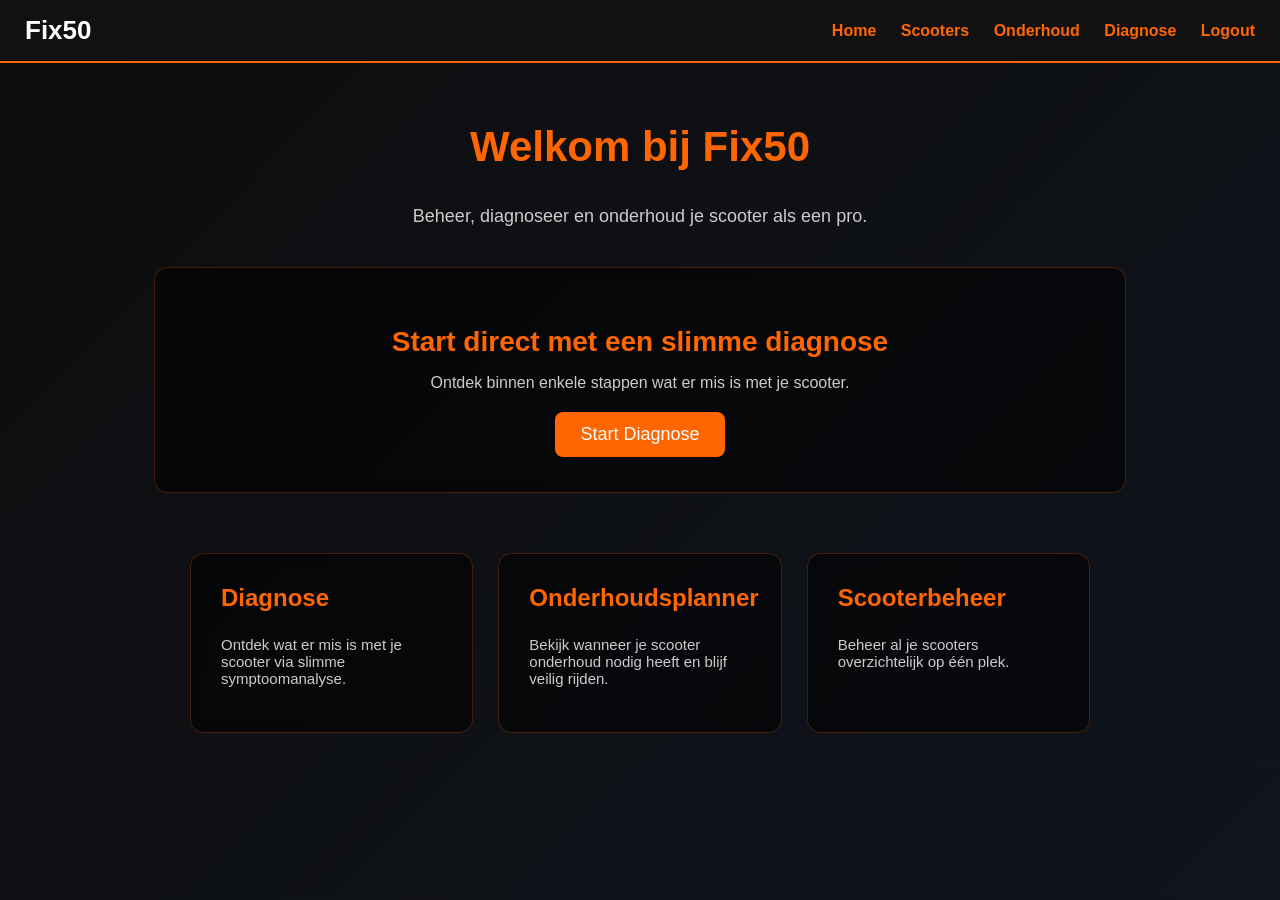
==== commit 592752bf: "Update index.html" ====
--- a/index.html
+++ b/index.html
@@ -8,51 +8,45 @@
 
 <body class="index-bg">
 
-    <!-- TOPBAR -->
-    <header class="topbar">
-        <span class="logo-text">Fix50</span>
+<header class="topbar">
+    <span class="logo-text">Fix50</span>
 
-        <nav class="nav-links">
-            <a class="active" href="index.html">Home</a>
-            <a href="scooter.html">Scooters</a>
-            <a href="onderhoud.html">Onderhoud</a>
-            <a href="diagnose.html">Diagnose</a>
-            <a href="login.html" onclick="localStorage.removeItem('token')">Logout</a>
-        </nav>
-    </header>
+    <nav class="nav-links">
+        <a class="active" href="index.html">Home</a>
+        <a href="scooter.html">Scooters</a>
+        <a href="onderhoud.html">Onderhoud</a>
+        <a href="diagnose.html">Diagnose</a>
+        <a href="login.html" onclick="localStorage.removeItem('token')">Logout</a>
+    </nav>
+</header>
 
-    <!-- HERO -->
-    <section class="hero">
-        <h1>Welkom bij Fix50</h1>
-        <p>Beheer, diagnoseer en onderhoud je scooter als een pro.</p>
-    </section>
+<section class="hero">
+    <h1>Welkom bij Fix50</h1>
+    <p>Beheer, diagnoseer en onderhoud je scooter als een pro.</p>
+</section>
 
-    <!-- MIDDENBANNER -->
-    <section class="cta-banner">
-        <h2>Start direct met een slimme diagnose</h2>
-        <p>Ontdek binnen enkele stappen wat er mis is met je scooter.</p>
-        <a href="diagnose.html" class="cta-button">Start Diagnose</a>
-    </section>
+<section class="cta-banner">
+    <h2>Start direct met een slimme diagnose</h2>
+    <p>Ontdek binnen enkele stappen wat er mis is met je scooter.</p>
+    <a href="diagnose.html" class="cta-button">Start Diagnose</a>
+</section>
 
-    <!-- GRID -->
-    <div class="home-grid">
+<div class="home-grid">
+    <a href="diagnose.html" class="home-card">
+        <h3>Diagnose</h3>
+        <p>Ontdek wat er mis is met je scooter via slimme symptoomanalyse.</p>
+    </a>
 
-        <a href="diagnose.html" class="home-card">
-            <h3>Diagnose</h3>
-            <p>Ontdek wat er mis is met je scooter via slimme symptoomanalyse.</p>
-        </a>
+    <a href="onderhoud.html" class="home-card">
+        <h3>Onderhoudsplanner</h3>
+        <p>Bekijk wanneer je scooter onderhoud nodig heeft en blijf veilig rijden.</p>
+    </a>
 
-        <a href="onderhoud.html" class="home-card">
-            <h3>Onderhoudsplanner</h3>
-            <p>Bekijk wanneer je scooter onderhoud nodig heeft en blijf veilig rijden.</p>
-        </a>
-
-        <a href="scooter.html" class="home-card">
-            <h3>Scooterbeheer</h3>
-            <p>Beheer al je scooters overzichtelijk op één plek.</p>
-        </a>
-
-    </div>
+    <a href="scooter.html" class="home-card">
+        <h3>Scooterbeheer</h3>
+        <p>Beheer al je scooters overzichtelijk op één plek.</p>
+    </a>
+</div>
 
 </body>
 </html>
--- a/style.css
+++ b/style.css
@@ -1,5 +1,5 @@
 /* =========================================
-   GLOBAL + EXTREME SLOW ANIMATED BACKGROUND
+   GLOBAL + BACKGROUND
 ========================================= */
 
 body {
@@ -7,20 +7,15 @@
     padding: 0;
     font-family: Arial, sans-serif;
     color: white;
-
-    /* Rustige premium gradient */
-    background: linear-gradient(
-        135deg,
-        #0d0d0d,
-        #111827,
-        #1a1a1a,
-        #ff6600
-    );
+}
+
+.index-bg {
+    background: linear-gradient(135deg, #0d0d0d, #111827, #1a1a1a, #ff6600);
     background-size: 500% 500%;
-    animation: fix50SlowGradient 35s ease-in-out infinite;
-}
-
-@keyframes fix50SlowGradient {
+    animation: bgMove 35s ease-in-out infinite;
+}
+
+@keyframes bgMove {
     0% { background-position: 0% 50%; }
     50% { background-position: 100% 50%; }
     100% { background-position: 0% 50%; }
@@ -60,28 +55,68 @@
 
 
 /* =========================================
-   HERO SECTION (HOME)
-========================================= */
-
-.home-center,
+   HERO
+========================================= */
+
 .hero {
     text-align: center;
     margin-top: 60px;
     margin-bottom: 40px;
 }
 
-.home-title,
 .hero h1 {
     font-size: 42px;
     font-weight: 800;
     color: #ff6600;
-    margin-bottom: 10px;
-}
-
-.home-subtitle,
+}
+
 .hero p {
     font-size: 18px;
     color: #ccc;
+}
+
+
+/* =========================================
+   CTA BANNER
+========================================= */
+
+.cta-banner {
+    width: 90%;
+    max-width: 900px;
+    margin: 0 auto 60px;
+    padding: 35px;
+    background: rgba(0,0,0,0.55);
+    border-radius: 14px;
+    text-align: center;
+    backdrop-filter: blur(6px);
+    border: 1px solid rgba(255,102,0,0.25);
+}
+
+.cta-banner h2 {
+    font-size: 28px;
+    color: #ff6600;
+    margin-bottom: 10px;
+}
+
+.cta-banner p {
+    color: #ccc;
+    margin-bottom: 20px;
+}
+
+.cta-button {
+    display: inline-block;
+    padding: 12px 25px;
+    background: #ff6600;
+    color: white;
+    border-radius: 8px;
+    text-decoration: none;
+    font-size: 18px;
+    transition: 0.25s;
+}
+
+.cta-button:hover {
+    background: #ff7f2a;
+    transform: scale(1.05);
 }
 
 
@@ -98,7 +133,6 @@
     margin: 0 auto 80px;
 }
 
-/* Glow animatie */
 @keyframes cardGlow {
     0% { box-shadow: 0 0 10px rgba(255,102,0,0.2); }
     50% { box-shadow: 0 0 25px rgba(255,102,0,0.45); }
@@ -227,7 +261,7 @@
 
 
 /* =========================================
-   POPUP (Scooter bewerken)
+   POPUP
 ========================================= */
 
 .popup {
